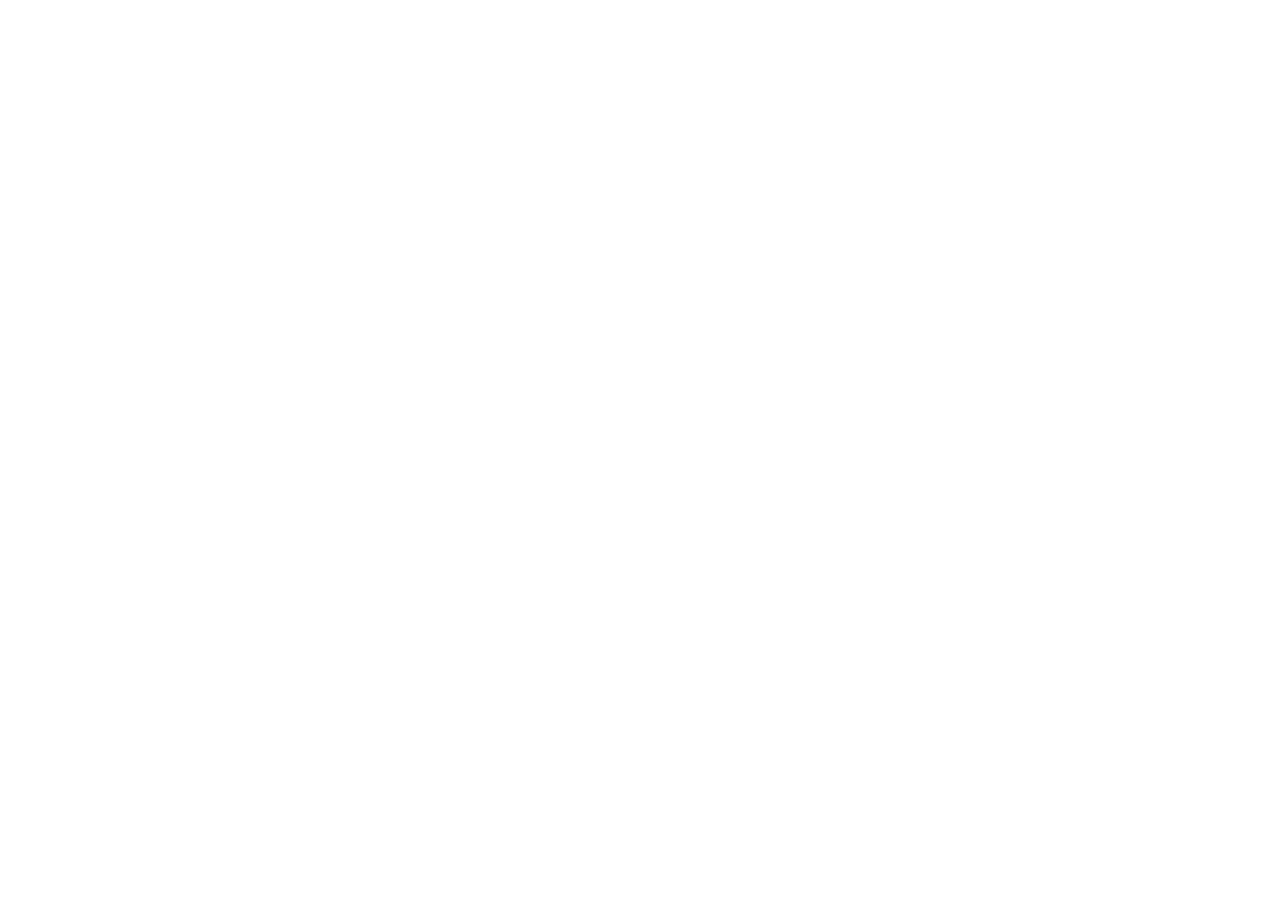
==== myHomepage/resume/html/index.html @ 5d23cdcc "Add files via upload" ====
<!doctype html>
<html lang="ko">
<head>
    <meta charset="utf-8"/>
    <link rel="icon" href="../icon/faceIcon1.png"/>
    <meta name="viewport" content="width=device-width,shrink-to-fit=no,minimal-ui"/>
    <meta name="theme-color" content="#111111"/>
    <meta name="description" content="소프트웨어 엔지니어 여다현의 이력서입니다."/>
    <meta name="author" content="여다현"/>
    <link rel="stylesheet" href="https://cdn.jsdelivr.net/gh/orioncactus/pretendard/dist/web/static/pretendard.css"/>
    <link rel="manifest" href="/resume/manifest.json"/>
    <title>이력서 - 여다현</title>
    <meta name="og:title" content="이력서 - 여다현"/>
    <meta name="og:description" content="소프트웨어 엔지니어 여다현의 이력서입니다."/>
    <meta name="og:locale" content="ko"/>
    <meta name="og:image" content="/resume/icon/ogimage.png"/>
    <meta name="og:type" content="website"/>
    <meta name="og:url" content="https://manymorehyun.me/resume"/>
    <meta name="twitter:title" content="이력서 - 여다현"/>
    <meta name="twitter:description" content="소프트웨어 엔지니어 여다현의 이력서입니다."/>
    <meta name="twitter:locale" content="ko"/>
    <meta name="twitter:image" content="/resume/icon/ogimage.png"/>
    <meta name="twitter:type" content="website"/>
    <meta name="twitter:url" content="https://manymorehyun.me/resume/"/>

    <script defer="defer" src="/resume/static/js/main.af0dab86.js"></script>

    </head>

    <body>
        <noscript>You need to enable JavaScript to run this app.</noscript>
        <div id="root"></div>
        
    </body>
    </html>
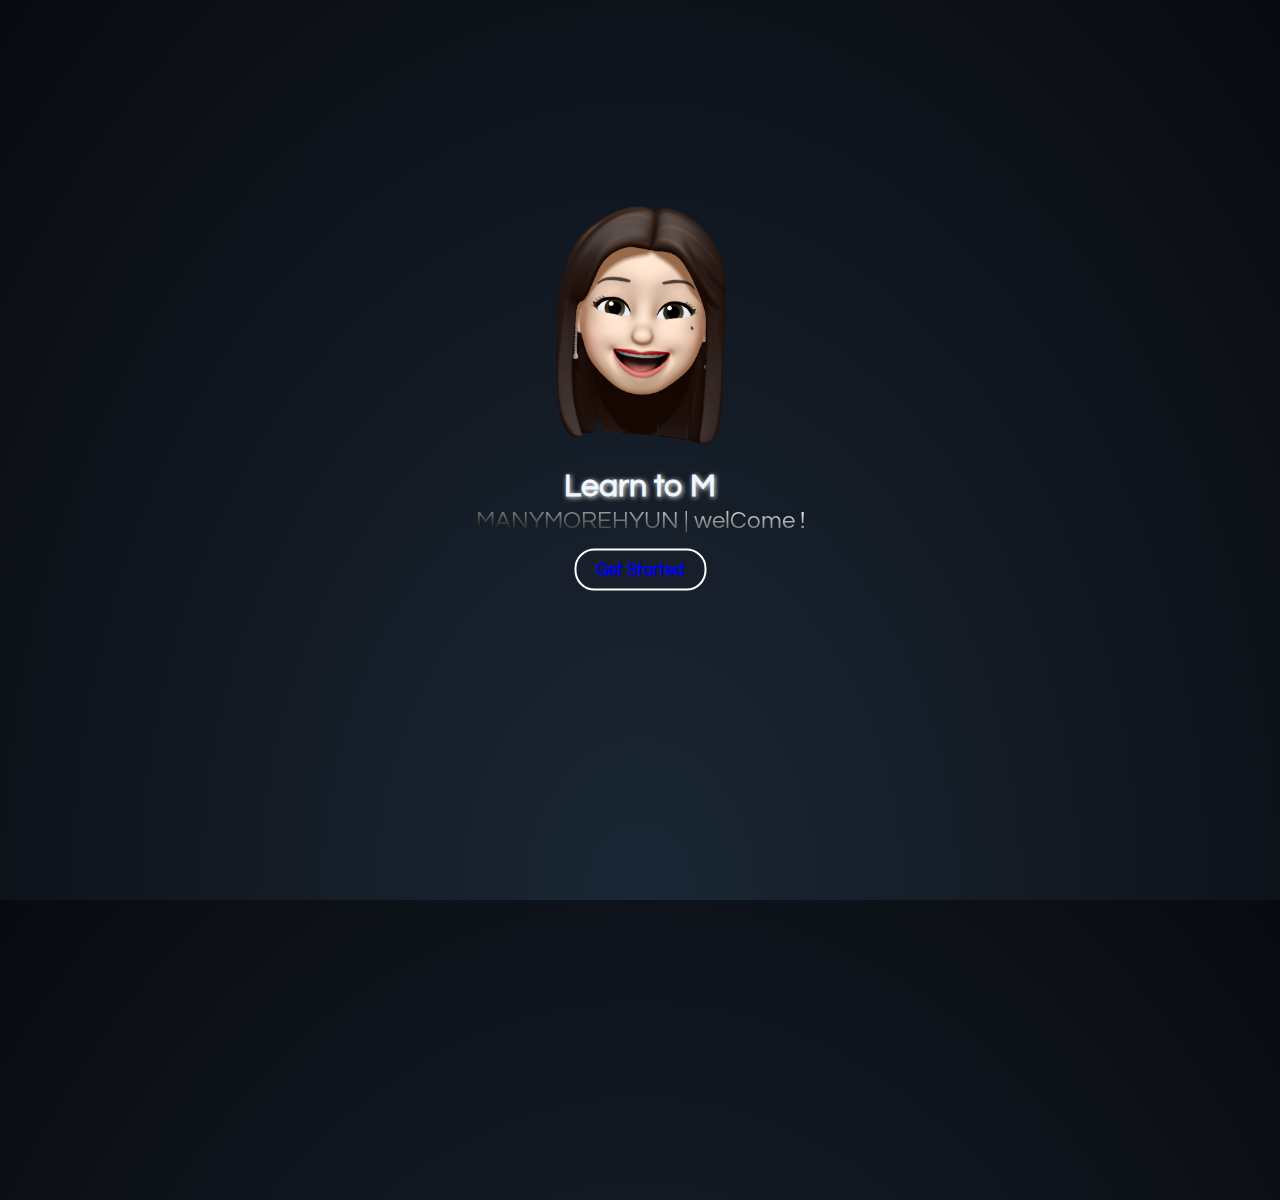
==== commit aed27a6a: "Add files via upload" ====
--- a/myHomepage/resume/html/index.html
+++ b/myHomepage/resume/html/index.html
@@ -1,35 +1,47 @@
-<!doctype html>
-<html lang="ko">
+<!DOCTYPE html>
+<html lang="en">
 <head>
-    <meta charset="utf-8"/>
-    <link rel="icon" href="../icon/faceIcon1.png"/>
-    <meta name="viewport" content="width=device-width,shrink-to-fit=no,minimal-ui"/>
-    <meta name="theme-color" content="#111111"/>
-    <meta name="description" content="소프트웨어 엔지니어 여다현의 이력서입니다."/>
-    <meta name="author" content="여다현"/>
-    <link rel="stylesheet" href="https://cdn.jsdelivr.net/gh/orioncactus/pretendard/dist/web/static/pretendard.css"/>
-    <link rel="manifest" href="/resume/manifest.json"/>
-    <title>이력서 - 여다현</title>
-    <meta name="og:title" content="이력서 - 여다현"/>
-    <meta name="og:description" content="소프트웨어 엔지니어 여다현의 이력서입니다."/>
-    <meta name="og:locale" content="ko"/>
-    <meta name="og:image" content="/resume/icon/ogimage.png"/>
-    <meta name="og:type" content="website"/>
-    <meta name="og:url" content="https://manymorehyun.me/resume"/>
-    <meta name="twitter:title" content="이력서 - 여다현"/>
-    <meta name="twitter:description" content="소프트웨어 엔지니어 여다현의 이력서입니다."/>
-    <meta name="twitter:locale" content="ko"/>
-    <meta name="twitter:image" content="/resume/icon/ogimage.png"/>
-    <meta name="twitter:type" content="website"/>
-    <meta name="twitter:url" content="https://manymorehyun.me/resume/"/>
+    <meta charset="UTF-8">
+    <link rel="icon" href="../icon/faceIcon1.png">
+    <meta http-equiv="X-UA-Compatible" content="IE=edge">
+    <meta name="viewport" content="width=device-width, initial-scale=1.0">
+    <title>index</title>
+    <link rel="preconnect" href="https://fonts.googleapis.com">
+    <link rel="preconnect" href="https://fonts.gstatic.com" crossorigin>
+    <link href="https://fonts.googleapis.com/css2?family=Dancing+Script&family=Questrial&display=swap" rel="stylesheet">
+    <link href="../style/style.css" rel="stylesheet">
 
-    <script defer="defer" src="/resume/static/js/main.af0dab86.js"></script>
+</head>
+<body>
+    <script>
+        function createSnow() {
+            const el = document.createElement("div");
+            el.classList.add('snow');
+            el.style.marginLeft = randomPositon() + 'px';
+            document.body.appendChild(el);
+        }
+        function randomPositon(){
+            return Math.floor(Math.random() * window.innerWidth);
+        }
+        for(let i = 0; i < 300; i++){
+            createSnow();
+        }
+    </script>
 
-    </head>
-
-    <body>
-        <noscript>You need to enable JavaScript to run this app.</noscript>
-        <div id="root"></div>
-        
-    </body>
-    </html>+    <div class="wrap">
+        <h1 class="faceicon"> 
+            <img src="../icon/faceIcon1.png"/>
+        </h1>
+        <p id="dynamic" class="lg-text">
+            
+        </p>
+        <p class="sm-text">MANYMOREHYUN | welCome !</p>
+        <nav>
+            <div class="getButton">
+            <a href="../html/home.html">Get Started</a>
+            </div>
+        </nav>
+    </div>
+    <script src="../static/main.js"></script>
+</body>
+</html>--- a/myHomepage/resume/style/style.css
+++ b/myHomepage/resume/style/style.css
@@ -0,0 +1,180 @@
+*{
+    margin: 0;
+    padding: 0;
+    box-sizing: border-box;
+    text-decoration: none;
+}
+
+ul, ol{
+    list-style: none;
+}
+
+a{
+    text-decoration: none;
+}
+
+/* body */
+body{
+    height: 100vh;
+    background: radial-gradient(ellipse at bottom, #1b2735 0%, #090a0f 100%);
+    overflow: hidden;
+}
+
+/* wrap 위치와 컬러 */
+.wrap{
+    position: absolute;
+    top: 50%;
+    left: 50%;
+    transform: translate(-50%, -50%);
+    color: aliceblue;
+    text-align: center;
+    font-family: 'Questrial', sans-serif;
+}
+
+/* memoji 위치 */
+img{
+    max-width: 100%;
+    max-height: 100%;
+    position: absolute;
+    top: 0%;
+    left: 50%;
+    transform: translate(-50%, -50%);
+    color: aliceblue;
+    text-align: center;
+}
+
+/* memoji 크기 */
+.faceicon{
+    height: 10rem;
+    width: 10rem; 
+}
+
+/* 큰 텍스트 폰트속성 */
+.lg-text{
+    font-size: 2rem;
+    font-weight: bold;
+    margin-bottom: 5px;
+    text-shadow: 1px 1px 5px floralwhite;
+}
+
+/* 작은 텍스트 폰트 속성과 그라디언트 효과 */
+.sm-text{
+    font-size: 1.5rem;
+    background: linear-gradient(to right top, black, white);
+    color: transparent;
+    -webkit-background-clip: text;
+    margin-bottom: 16px;
+}
+
+/* 메인 getButton 태그 (버튼 수정)*/
+.getButton{
+    color: white;
+    text-decoration: none;
+    display: inline-block;
+    border: 2px solid white;
+    border-radius: 20px;
+    padding: 10px 20px;
+    font-size: 17px;
+    font-weight: bold;
+    transition: all 0.5s;
+}
+
+.getButton:hover{
+    background-color: gray;
+}
+
+@media(max-width:769px){
+    .lg-text{
+        font-size: 1.5rem;
+    }
+    .sm-text{
+        font-size: 1rem;
+    }
+    .getButton{
+        font-size: 0.8rem;
+    }
+    .faceicon{
+        width: 7rem;
+        height: 7rem;
+    }
+}
+
+/* 큰 텍스트에 커서 + 자동입력 효과 주기 */
+#dynamic{
+    position: relative;
+    display: inline-block;
+}
+
+#dynamic::after{
+    content:"";
+    display: block;
+    position: absolute;
+    top: 0;
+    right: -10px;
+    width: 4px;
+    height: 100%;
+    background-color: aliceblue;
+}
+
+#dynamic.active::after{
+    display: none;
+}
+
+/* main 화면 눈 내리는 효과 ! */
+.snow{
+    width: 3px;
+    height: 3px;
+    opacity: 0;
+    background: #fff;
+    border-radius: 50%;
+    animation: snow 10s linear infinite;
+}
+
+.snow:nth-of-type(2n) {
+    width: 5px;
+    height: 5px;
+    animation-duration: 7s;
+    animation-delay: 1s;
+}
+
+.snow:nth-of-type(2n + 1) {
+    animation-duration: 8s;
+    animation-delay: 2s;
+}
+
+.snow:nth-of-type(9n) {
+    animation-duration: 15s;
+    animation-delay: 3s;
+}
+
+.snow:nth-of-type(3n + 1) {
+    animation-duration: 12s;
+    animation-delay: 4s;
+}
+
+@keyframes snow {
+    0%{
+        opacity: 0;
+        transform: translateY(0);
+    }
+    20%{
+        opacity: 1;
+        transform: translate(-15px, 20vh);
+    }
+    40%{
+        opacity: 1;
+        transform: translateY(15px, 40vh);
+    }
+    60%{
+        opacity: 1;
+        transform: translateY(-15px, 60vh);
+    }    
+    80%{
+        opacity: 1;
+        transform: translateY(0px, 80vh);
+    }
+    100%{
+        opacity: 1;
+        transform: translateY(100vh);
+    }
+}